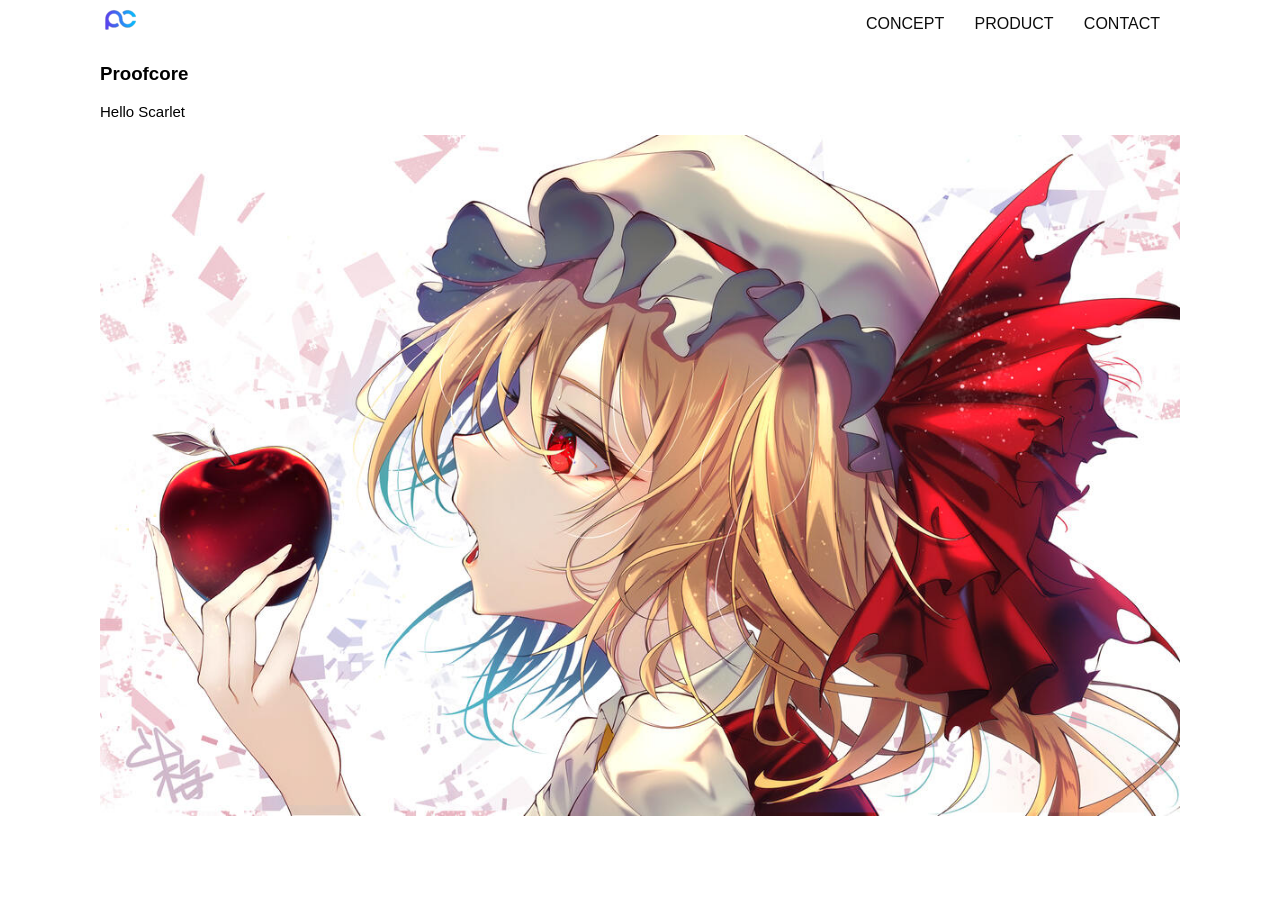
==== kadai_013/index.html @ a603b9a8 "Add files via upload" ====
<!DOCTYPE html>
<html>
  <head>
    <title>Organic Cafe</title>
    <meta charset="UTF-8" />
    <meta name="description" content="自家焙煎のコーヒーがお家で楽しめるOrganic Cafe"/>
    <meta name="viewport" content="width=device-width, initial-scale=1.0" />
    <link rel="stylesheet" href="style.css" />
  </head>
  <body>
    <header>
      <a href="index.html" id="logo"><img src="images/proof.png" alt="トップページに戻る"/></a>

      <!-- PC用ナビゲーション -->
      <nav id="nav-pc">
        <a href="index.html#concept">CONCEPT</a>
        <a href="index.html#product">PRODUCT</a>
        <a href="index.html#contact">CONTACT</a>
      </nav>

      <!-- スマホ用ナビゲーション -->
        <img id="menu-sp" src="images/button-menu.png" alt="ナビゲーションを開く" onclick="document.getElementById('nav-sp').style.display = 'block'">
        
        <nav id="nav-sp">
          <ul>
            <li>
              <img id="close" src="images/button-close.png" alt="ナビゲーションを閉じる" onclick="document.getElementById('nav-sp').style.display = 'none'">
            </li>
            <li>
              <a id="logo-sp" href="index.html" onclick="document.getElementById('nav-sp').style.display = 'none'">
                <img src="images/proof.png" alt="トップページに戻る">
              </a>
            </li>
            <li>
              <a class="menu" href="index.html#concept" onclick="document.getElementById('nav-sp').style.display = 'none'">CONCEPT</a>
            </li>
            <li>
              <a class="menu" href="index.html#product" onclick="document.getElementById('nav-sp').style.display = 'none'">PRODUCT</a>
            </li>
            <li><a class="menu" href="index.html#contact" onclick="document.getElementById('nav-sp').style.display = 'none'">CONTACT</a>
            </li>
          </ul>
        </nav>
    </header>
    

    <main>
      <article>
        <!-- メインビジュアル -->
        <section id="main-visual">
          <div id="main-message">
            <h1>Proofcore</h1>
            <p>Hello Scarlet</p>
          </div>
          <img src="images/flandre1.jpeg" alt="画像"/>
        </section>
      </article>
    </main>
  </body>
</html>
---- kadai_013/style.css ----
/* PC、スマホ共通スタイル */
body {
  font-family: "Source Sans Pro", "Hiragino Kaku Gothic ProN", Meiryo, Arial,
    sans-serif;
}

p {
  font-size: 15px;
}

#main-visual>img {
  width: 100%;
  
}

/* CSS for PC navigation menu */
#nav-pc {
  display: block;
  text-align: center;
}

#nav-pc a {
  display: inline-block;
  margin: 0 10px;
  color: #333;
  text-decoration: none;
  font-size: 16px;
  padding: 10px;
}

#nav-pc a:hover {
  background-color: #ffffff;
}

/* Media query for small screens */
@media screen and (max-width: 600px) {
  #nav-pc {
    display: none;
  }
}

/*================
PC用のスタイル 
=================*/
@media screen and (min-width: 768px) {
  /* 横幅設定 */
  body {
    max-width: 1080px;
    min-width: 960px;
    margin: 0 auto 0 auto;
  }

  /* ヘッダー */
  header {
    display: flex;
    justify-content: space-between;
  }

  /* ナビゲーションのレイアウト */
  #nav-pc {
    text-align: right;
    font-size: 1px;
    padding-top: 5px;
  }

  /* ナビゲーションのリンクの装飾設定 */
  #nav-pc>a {
    text-decoration: none;
    margin-left: 0px;
  }

  #nav-pc>a:link {
    color: #0d0d0d;
  }

  #nav-pc>a:visited {
    color: #0d0d0d;
  }

  #nav-pc>a:hover {
    color: #0d0d0d;
    text-decoration: underline;
  }

  #nav-pc>a:active {
    color: #0d0d0d;
  }
  /* CSS for mobile menu icon */
#menu-sp {
  display: none;
}

  /* ナビゲーションメニュー用ロゴ */
  #logo-sp {
    margin: 80px 0 30px 20px;
  }

/* Media query for screens larger than 768px */
@media screen and (min-width: 769px) {
  #menu-sp {
    display: none;
    position: fixed;
    top: 150%;
    left: 50%;
    transform: translateY(-50%, -50%);
    z-index: 1000;
  }
}
}
  /* ハンバーガーメニュー */
  #menu-sp {
    display: block;
    background-color: transparent;
    float: right;
    padding: 0;
    border: black;
  }

#nav-sp {
  display: none;
  position: fixed;
  top: 0;
  left: 0;
  width: 100%;
  height: 100%;
  background-color: rgba(0, 0, 0, 0.8);
  z-index: 999;
}


#nav-sp ul li a {
  display: block;
  color: #fff;
  font-size: 20px;
  text-decoration: none;
  padding: 10px;
}


#nav-sp ul li a:hover {
  background-color: rgba(255, 255, 255, 0.1);
}
/* Media query for screens smaller than 768px */
@media screen and (max-width: 768px) {
  #nav-sp ul {
    margin-top: 60px; /* Adjust the margin-top value to match the PC navigation menu */
  }
}
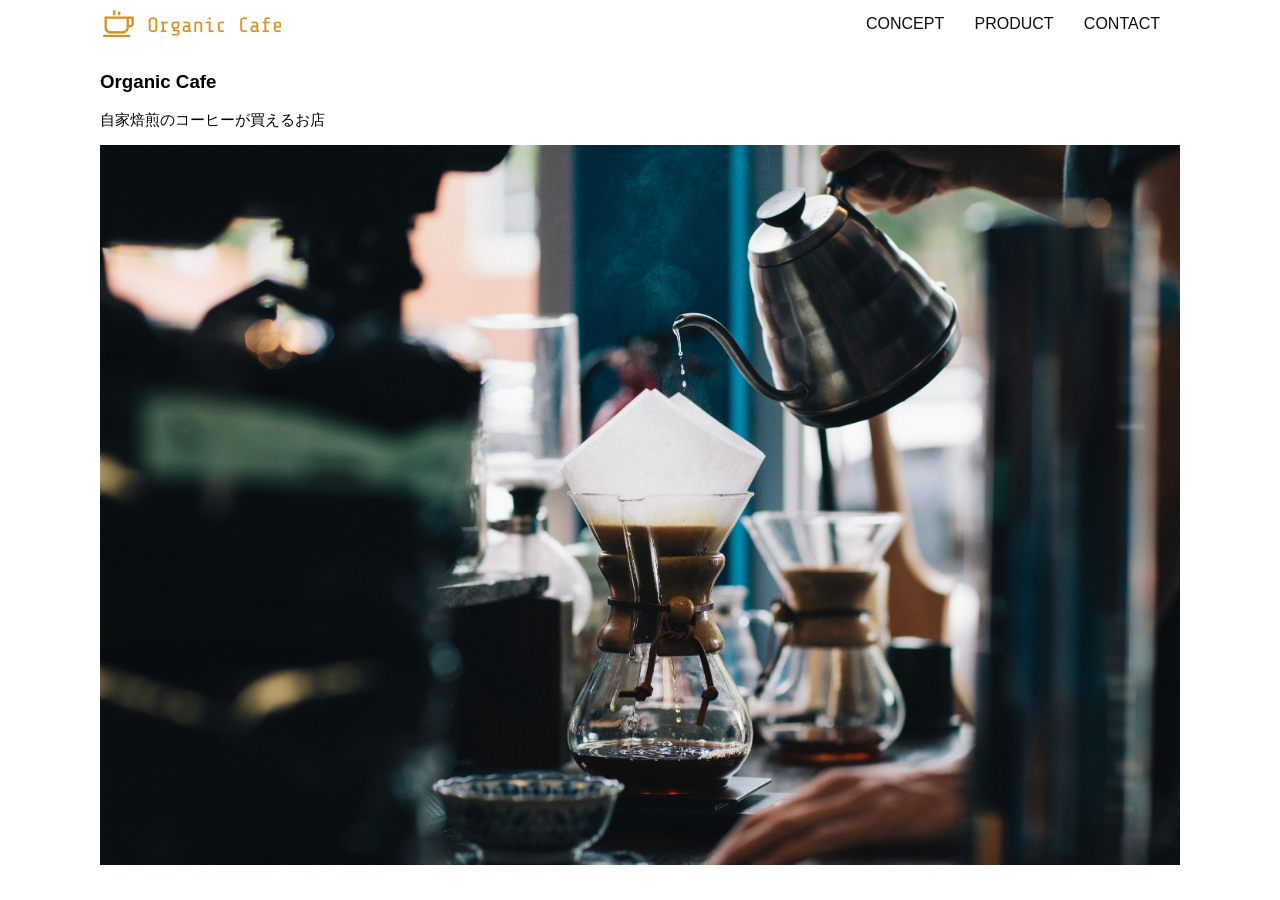
==== commit 9190e881: "Add files via upload" ====
--- a/kadai_013/index.html
+++ b/kadai_013/index.html
@@ -9,7 +9,7 @@
   </head>
   <body>
     <header>
-      <a href="index.html" id="logo"><img src="images/proof.png" alt="トップページに戻る"/></a>
+      <a href="index.html" id="logo"><img src="images/logo.png" alt="トップページに戻る"/></a>
 
       <!-- PC用ナビゲーション -->
       <nav id="nav-pc">
@@ -28,7 +28,7 @@
             </li>
             <li>
               <a id="logo-sp" href="index.html" onclick="document.getElementById('nav-sp').style.display = 'none'">
-                <img src="images/proof.png" alt="トップページに戻る">
+                <img src="images/logo-sp.png" alt="トップページに戻る">
               </a>
             </li>
             <li>
@@ -49,10 +49,10 @@
         <!-- メインビジュアル -->
         <section id="main-visual">
           <div id="main-message">
-            <h1>Proofcore</h1>
-            <p>Hello Scarlet</p>
+            <h1>Organic Cafe</h1>
+            <p>自家焙煎のコーヒーが買えるお店</p>
           </div>
-          <img src="images/flandre1.jpeg" alt="画像"/>
+          <img src="images/main-image.jpg" alt="画像"/>
         </section>
       </article>
     </main>
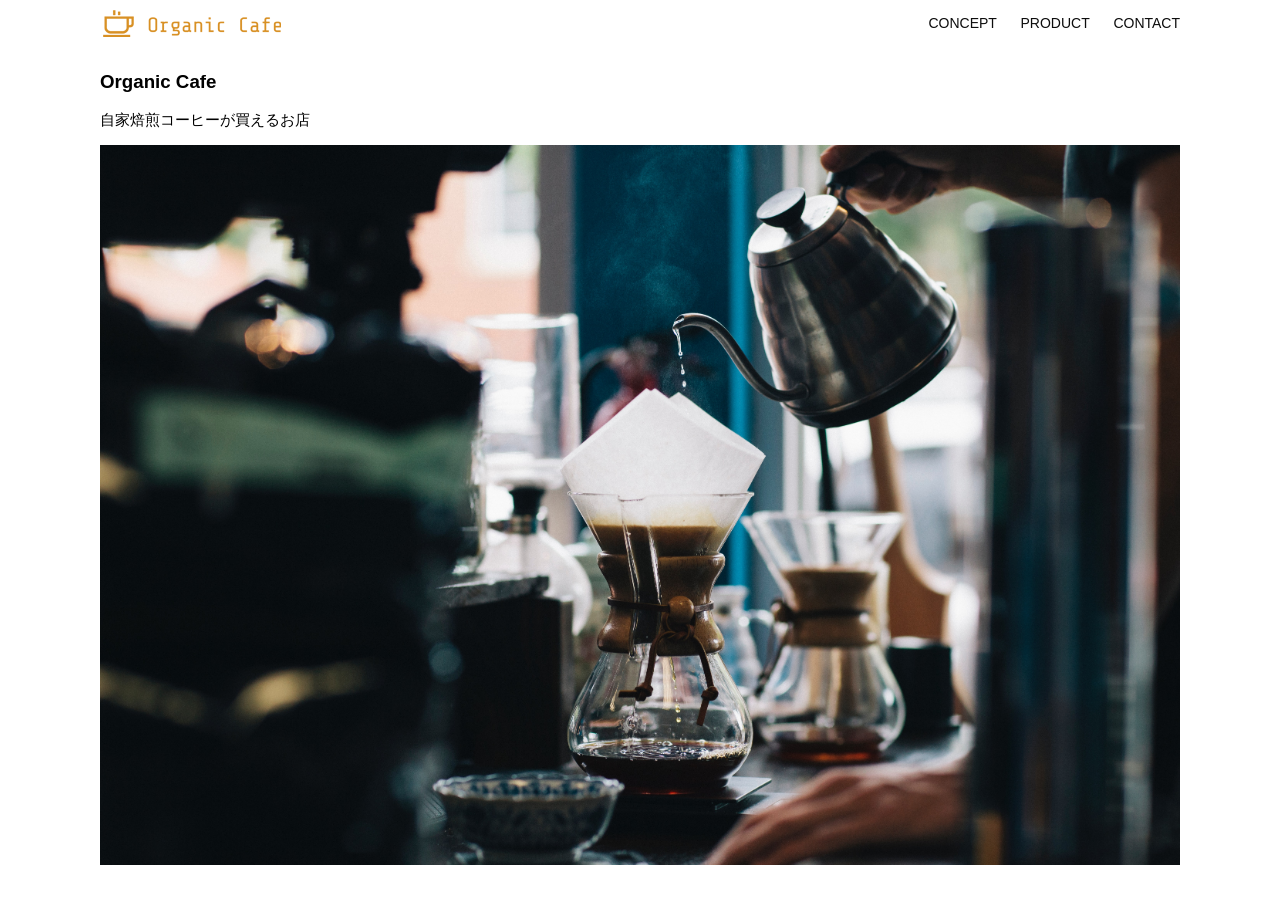
==== commit f1d5e469: "Add files via upload" ====
--- a/kadai_013/index.html
+++ b/kadai_013/index.html
@@ -10,49 +10,28 @@
   <body>
     <header>
       <a href="index.html" id="logo"><img src="images/logo.png" alt="トップページに戻る"/></a>
-
-      <!-- PC用ナビゲーション -->
       <nav id="nav-pc">
         <a href="index.html#concept">CONCEPT</a>
         <a href="index.html#product">PRODUCT</a>
         <a href="index.html#contact">CONTACT</a>
       </nav>
-
-      <!-- スマホ用ナビゲーション -->
-        <img id="menu-sp" src="images/button-menu.png" alt="ナビゲーションを開く" onclick="document.getElementById('nav-sp').style.display = 'block'">
-        
-        <nav id="nav-sp">
-          <ul>
-            <li>
-              <img id="close" src="images/button-close.png" alt="ナビゲーションを閉じる" onclick="document.getElementById('nav-sp').style.display = 'none'">
-            </li>
-            <li>
-              <a id="logo-sp" href="index.html" onclick="document.getElementById('nav-sp').style.display = 'none'">
-                <img src="images/logo-sp.png" alt="トップページに戻る">
-              </a>
-            </li>
-            <li>
-              <a class="menu" href="index.html#concept" onclick="document.getElementById('nav-sp').style.display = 'none'">CONCEPT</a>
-            </li>
-            <li>
-              <a class="menu" href="index.html#product" onclick="document.getElementById('nav-sp').style.display = 'none'">PRODUCT</a>
-            </li>
-            <li><a class="menu" href="index.html#contact" onclick="document.getElementById('nav-sp').style.display = 'none'">CONTACT</a>
-            </li>
-          </ul>
-        </nav>
+      <img id="menu-sp" src="images/button-menu.png" alt="ナビゲーションを開く" onclick="document.getElementById('nav-sp').style.display = 'block'">
+      <nav id="nav-sp">
+        <img id="close" src="images/button-close.png" alt="ナビゲーションを閉じる" onclick="document.getElementById('nav-sp').style.display = 'none'">
+        <a id="logo-sp" href="index.html" onclick="document.getElementById('nav-sp').style.display = 'none'"><img src="images/logo-sp.png" alt="トップページに戻る"></a>
+        <a class="menu" href="index.html#concept" onclick="document.getElementById('nav-sp').style.display = 'none'">CONCEPT</a>
+        <a class="menu" href="index.html#product" onclick="document.getElementById('nav-sp').style.display = 'none'">PRODUCT</a>
+        <a class="menu" href="index.html#contact" onclick="document.getElementById('nav-sp').style.display = 'none'">CONTACT</a>
+      </nav>
     </header>
-    
-
     <main>
       <article>
-        <!-- メインビジュアル -->
         <section id="main-visual">
           <div id="main-message">
             <h1>Organic Cafe</h1>
-            <p>自家焙煎のコーヒーが買えるお店</p>
+            <p>自家焙煎コーヒーが買えるお店</p>
           </div>
-          <img src="images/main-image.jpg" alt="画像"/>
+          <img src="images/main-image.jpg" alt="コーヒーをハンドドリップで淹れる画像"/>
         </section>
       </article>
     </main>
--- a/kadai_013/style.css
+++ b/kadai_013/style.css
@@ -1,72 +1,36 @@
-/* PC、スマホ共通スタイル */
 body {
   font-family: "Source Sans Pro", "Hiragino Kaku Gothic ProN", Meiryo, Arial,
     sans-serif;
 }
-
 p {
   font-size: 15px;
 }
-
 #main-visual>img {
   width: 100%;
-  
 }
-
-/* CSS for PC navigation menu */
-#nav-pc {
-  display: block;
-  text-align: center;
-}
-
-#nav-pc a {
-  display: inline-block;
-  margin: 0 10px;
-  color: #333;
-  text-decoration: none;
-  font-size: 16px;
-  padding: 10px;
-}
-
-#nav-pc a:hover {
-  background-color: #ffffff;
-}
-
-/* Media query for small screens */
-@media screen and (max-width: 600px) {
-  #nav-pc {
-    display: none;
-  }
-}
-
-/*================
-PC用のスタイル 
-=================*/
 @media screen and (min-width: 768px) {
-  /* 横幅設定 */
   body {
     max-width: 1080px;
     min-width: 960px;
     margin: 0 auto 0 auto;
   }
 
-  /* ヘッダー */
   header {
     display: flex;
     justify-content: space-between;
   }
 
-  /* ナビゲーションのレイアウト */
+
   #nav-pc {
     text-align: right;
-    font-size: 1px;
-    padding-top: 5px;
+    font-size: 14px;
+    padding-top: 15px;
   }
 
-  /* ナビゲーションのリンクの装飾設定 */
+
   #nav-pc>a {
     text-decoration: none;
-    margin-left: 0px;
+    margin-left: 20px;
   }
 
   #nav-pc>a:link {
@@ -85,66 +49,69 @@
   #nav-pc>a:active {
     color: #0d0d0d;
   }
-  /* CSS for mobile menu icon */
-#menu-sp {
-  display: none;
-}
 
-  /* ナビゲーションメニュー用ロゴ */
-  #logo-sp {
-    margin: 80px 0 30px 20px;
-  }
-
-/* Media query for screens larger than 768px */
-@media screen and (min-width: 769px) {
   #menu-sp {
     display: none;
-    position: fixed;
-    top: 150%;
-    left: 50%;
-    transform: translateY(-50%, -50%);
-    z-index: 1000;
   }
-}
-}
-  /* ハンバーガーメニュー */
-  #menu-sp {
-    display: block;
-    background-color: transparent;
-    float: right;
-    padding: 0;
-    border: black;
-  }
-
-#nav-sp {
-  display: none;
-  position: fixed;
-  top: 0;
-  left: 0;
-  width: 100%;
-  height: 100%;
-  background-color: rgba(0, 0, 0, 0.8);
-  z-index: 999;
-}
-
-
-#nav-sp ul li a {
-  display: block;
-  color: #fff;
-  font-size: 20px;
-  text-decoration: none;
-  padding: 10px;
-}
-
-
-#nav-sp ul li a:hover {
-  background-color: rgba(255, 255, 255, 0.1);
-}
-/* Media query for screens smaller than 768px */
-@media screen and (max-width: 768px) {
-  #nav-sp ul {
-    margin-top: 60px; /* Adjust the margin-top value to match the PC navigation menu */
+  #nav-sp {
+    display: none;
   }
 }
 
-
+@media screen and (max-width: 767px) {
+body {
+  min-width: 375px;
+  margin: 0;
+}
+#nav-pc {
+  display: none;
+}
+#menu-sp {
+  float: right;
+  padding: 0;
+}
+#nav-sp {
+  background-color: #ce933e;
+  position: absolute;
+  left: 0;
+  top: 0;
+  height: 100%;
+  width: 100%;
+  display: none;
+  z-index: 100;
+}
+#close {
+  position: absolute;
+  top: 20px;
+  right: 20px;
+}
+#logo-sp {
+  margin: 80px 0 30px 20px;
+}
+#nav-sp > a {
+  display: block;
+}
+#nav-sp > a:link {
+  color: #ffffff;
+}
+#nav-sp > a:visited {
+  color: #ffffff;
+}
+#nav-sp > a:active {
+  color: #ffffff;
+}
+#nav-sp > a:hover {
+  color: #ffffff;
+  text-decoration: underline;
+}
+#nav-sp > .menu {
+  text-decoration: none;
+  display: block;
+  margin: 0 20px;
+  height: 44px;
+  font-size: 16px;
+  background-image: url("images/arrow.png");
+  background-repeat: no-repeat;
+  background-position: right top;
+}
+}
